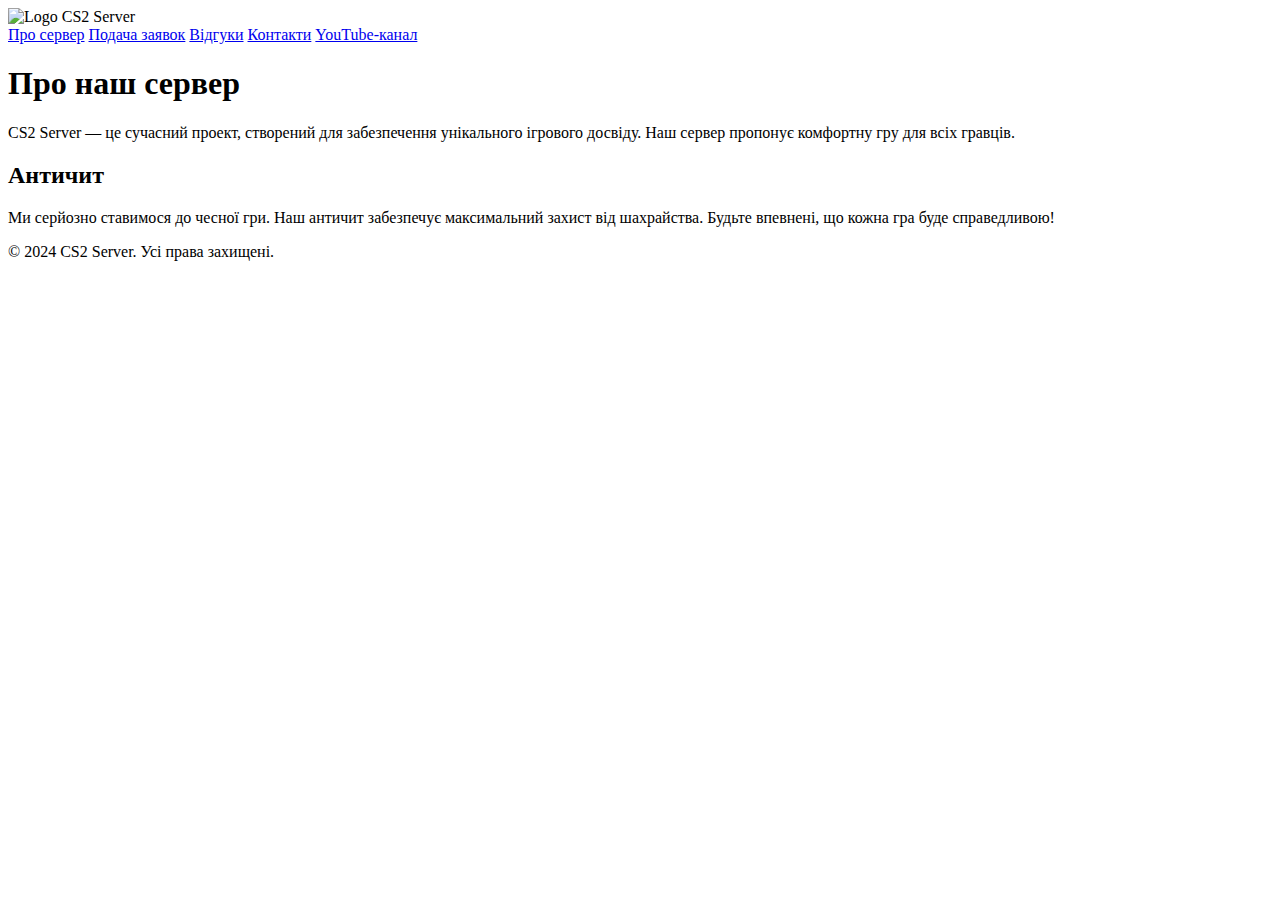
==== index.html @ e9aba51d "Update index.html" ====
<!DOCTYPE html>
<html lang="ru">
<head>
    <meta charset="UTF-8">
    <meta name="viewport" content="width=device-width, initial-scale=1.0">
    <title>Про сервер | CS2 Server</title>
    <link rel="stylesheet" href="css/style.css">
    <link href="https://fonts.googleapis.com/css2?family=Montserrat:wght@400;700&display=swap" rel="stylesheet">
    <link rel="icon" href="images/favicon.ico" type="image/x-icon">
</head>
<body>
    <header>
        <div class="logo">
            <img src="images/iconrw.png" alt="Logo">
            CS2 Server
        </div>
        <nav>
            <a href="index.html">Про сервер</a>
            <a href="applications.html">Подача заявок</a>
            <a href="reviews.html">Відгуки</a>
            <a href="contacts.html">Контакти</a>
            <a href="youtube.html">YouTube-канал</a>
        </nav>
    </header>

    <main>
        <section class="about-section">
            <div class="container">
                <h1 class="main-title">Про наш сервер</h1>
                <p>CS2 Server — це сучасний проект, створений для забезпечення унікального ігрового досвіду. Наш сервер пропонує комфортну гру для всіх гравців.</p>
            </div>
        </section>

        <section class="anticheat-section">
            <div class="container">
                <h2>Античит</h2>
                <p>Ми серйозно ставимося до чесної гри. Наш античит забезпечує максимальний захист від шахрайства. Будьте впевнені, що кожна гра буде справедливою!</p>
            </div>
        </section>
    </main>

    <footer>
        <div class="footer">
            <p>&copy; 2024 CS2 Server. Усі права захищені.</p>
        </div>
    </footer>
</body>
</html>
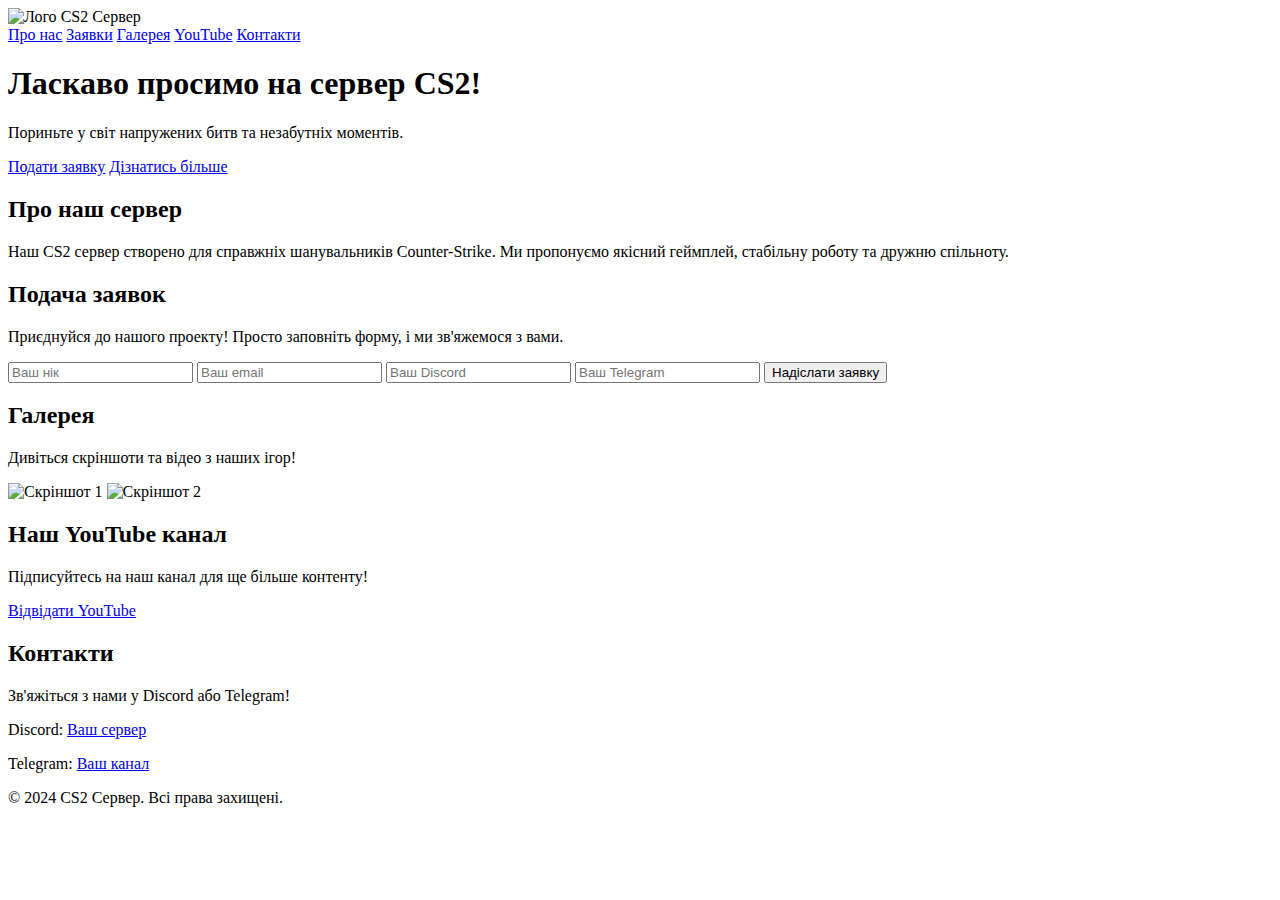
==== commit ce501a24: "Update index.html" ====
--- a/index.html
+++ b/index.html
@@ -1,48 +1,89 @@
 <!DOCTYPE html>
-<html lang="ru">
+<html lang="uk">
 <head>
     <meta charset="UTF-8">
     <meta name="viewport" content="width=device-width, initial-scale=1.0">
-    <title>Про сервер | CS2 Server</title>
-    <link rel="stylesheet" href="css/style.css">
-    <link href="https://fonts.googleapis.com/css2?family=Montserrat:wght@400;700&display=swap" rel="stylesheet">
-    <link rel="icon" href="images/favicon.ico" type="image/x-icon">
+    <title>Сервер CS2</title>
+    <link rel="stylesheet" href="styles.css">
 </head>
 <body>
     <header>
         <div class="logo">
-            <img src="images/iconrw.png" alt="Logo">
-            CS2 Server
+            <img src="logo.png" alt="Лого">
+            CS2 Сервер
         </div>
         <nav>
-            <a href="index.html">Про сервер</a>
-            <a href="applications.html">Подача заявок</a>
-            <a href="reviews.html">Відгуки</a>
-            <a href="contacts.html">Контакти</a>
-            <a href="youtube.html">YouTube-канал</a>
+            <a href="#about">Про нас</a>
+            <a href="#application">Заявки</a>
+            <a href="#gallery">Галерея</a>
+            <a href="#youtube">YouTube</a>
+            <a href="#contact">Контакти</a>
         </nav>
     </header>
 
+    <div class="main-banner">
+        <div class="overlay"></div>
+        <div class="content">
+            <h1>Ласкаво просимо на сервер CS2!</h1>
+            <p>Пориньте у світ напружених битв та незабутніх моментів.</p>
+            <div class="cta-buttons">
+                <a href="#application">Подати заявку</a>
+                <a href="#about">Дізнатись більше</a>
+            </div>
+        </div>
+    </div>
+
     <main>
-        <section class="about-section">
+        <section id="about">
             <div class="container">
-                <h1 class="main-title">Про наш сервер</h1>
-                <p>CS2 Server — це сучасний проект, створений для забезпечення унікального ігрового досвіду. Наш сервер пропонує комфортну гру для всіх гравців.</p>
+                <h2>Про наш сервер</h2>
+                <p>Наш CS2 сервер створено для справжніх шанувальників Counter-Strike. Ми пропонуємо якісний геймплей, стабільну роботу та дружню спільноту.</p>
             </div>
         </section>
 
-        <section class="anticheat-section">
+        <section id="application" class="application-section">
             <div class="container">
-                <h2>Античит</h2>
-                <p>Ми серйозно ставимося до чесної гри. Наш античит забезпечує максимальний захист від шахрайства. Будьте впевнені, що кожна гра буде справедливою!</p>
+                <h2>Подача заявок</h2>
+                <p>Приєднуйся до нашого проекту! Просто заповніть форму, і ми зв'яжемося з вами.</p>
+                <form action="https://formspree.io/f/mvoejaqe" method="POST">
+                    <input type="text" name="name" placeholder="Ваш нік" required>
+                    <input type="email" name="email" placeholder="Ваш email" required>
+                    <input type="text" name="discord" placeholder="Ваш Discord" required>
+                    <input type="text" name="telegram" placeholder="Ваш Telegram" required>
+                    <button type="submit">Надіслати заявку</button>
+                </form>
+            </div>
+        </section>
+
+        <section id="gallery">
+            <div class="container">
+                <h2>Галерея</h2>
+                <p>Дивіться скріншоти та відео з наших ігор!</p>
+                <img src="gallery-image1.png" alt="Скріншот 1">
+                <img src="gallery-image2.png" alt="Скріншот 2">
+            </div>
+        </section>
+
+        <section id="youtube">
+            <div class="container">
+                <h2>Наш YouTube канал</h2>
+                <p>Підписуйтесь на наш канал для ще більше контенту!</p>
+                <a href="https://www.youtube.com/@kristofer15020" target="_blank">Відвідати YouTube</a>
+            </div>
+        </section>
+
+        <section id="contact">
+            <div class="container">
+                <h2>Контакти</h2>
+                <p>Зв'яжіться з нами у Discord або Telegram!</p>
+                <p>Discord: <a href="#">Ваш сервер</a></p>
+                <p>Telegram: <a href="#">Ваш канал</a></p>
             </div>
         </section>
     </main>
 
     <footer>
-        <div class="footer">
-            <p>&copy; 2024 CS2 Server. Усі права захищені.</p>
-        </div>
+        <p>&copy; 2024 CS2 Сервер. Всі права захищені.</p>
     </footer>
 </body>
 </html>
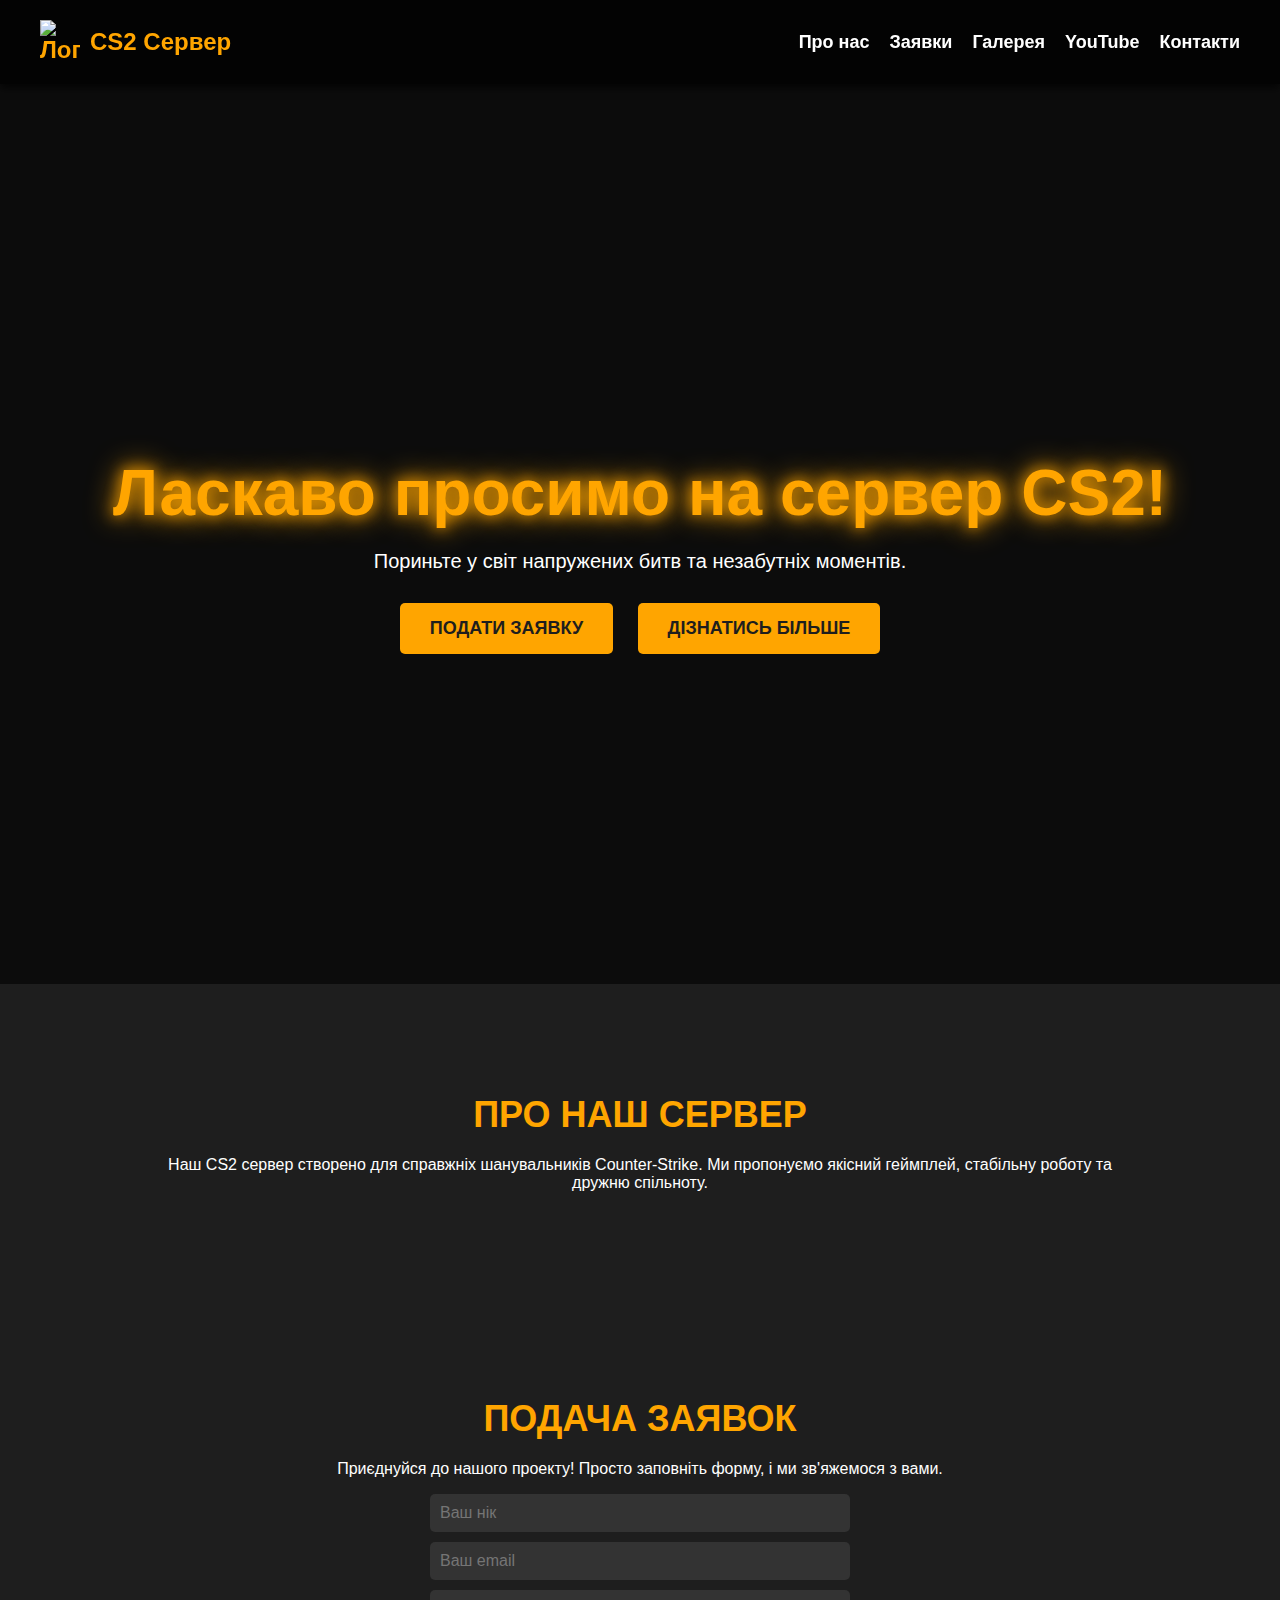
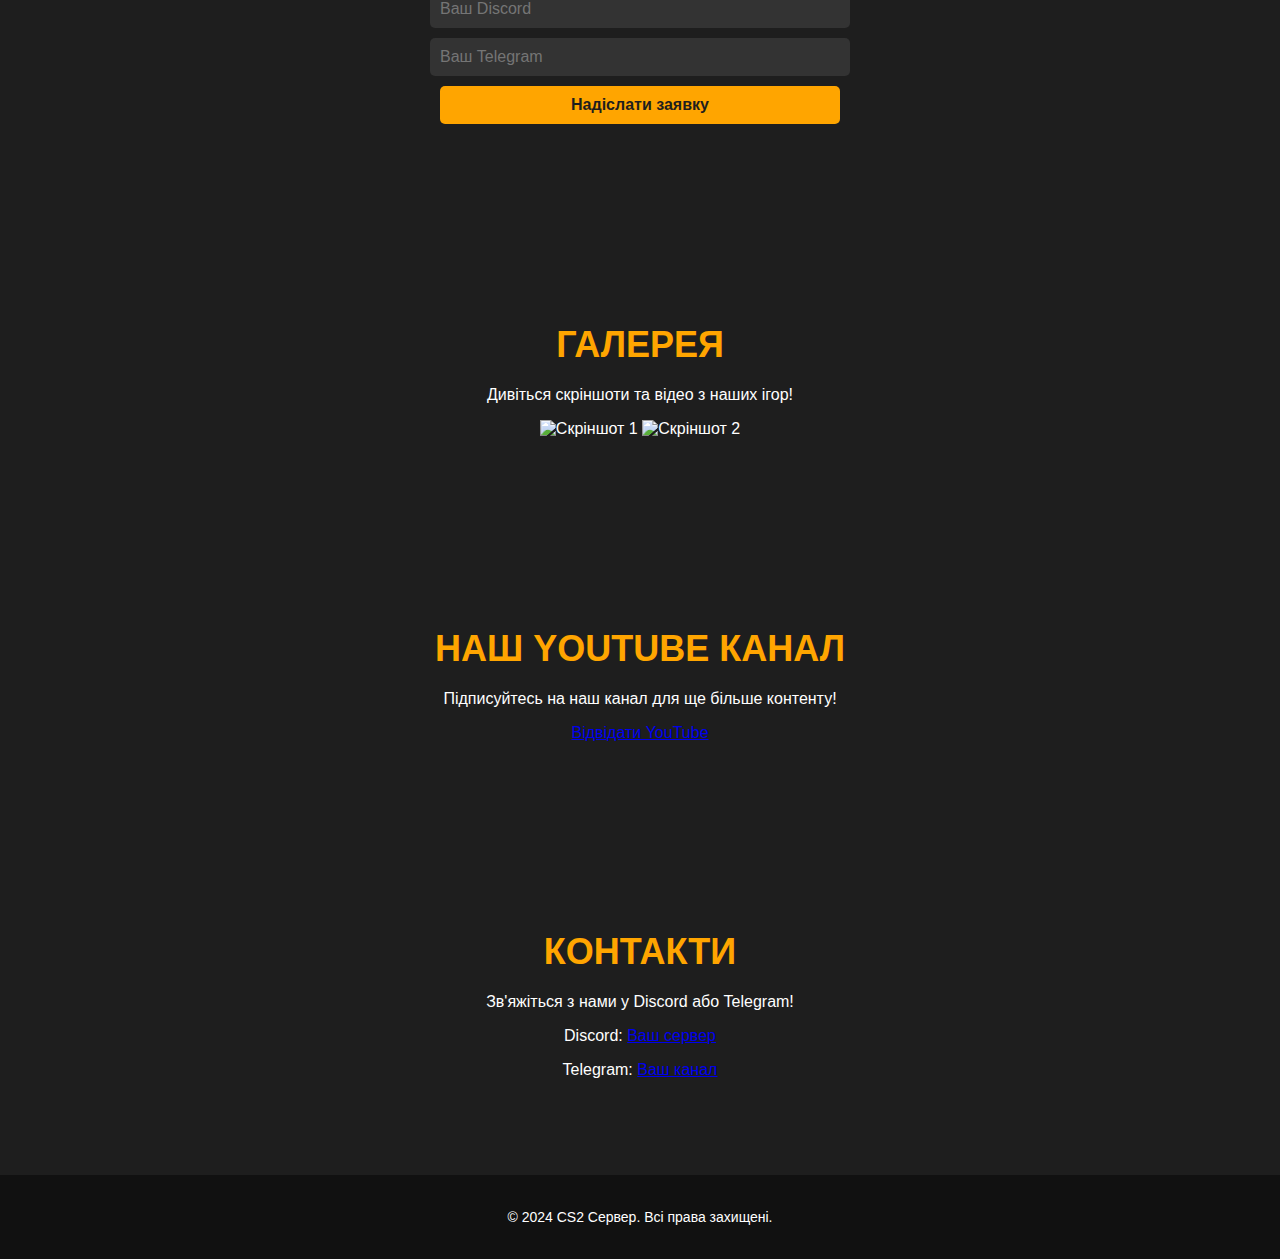
==== commit 0cac5bd8: "Update index.html" ====
--- a/index.html
+++ b/index.html
@@ -4,7 +4,7 @@
     <meta charset="UTF-8">
     <meta name="viewport" content="width=device-width, initial-scale=1.0">
     <title>Сервер CS2</title>
-    <link rel="stylesheet" href="styles.css">
+    <link rel="stylesheet" href="style.css">
 </head>
 <body>
     <header>
--- a/style.css
+++ b/style.css
@@ -0,0 +1,162 @@
+/* Загальні стилі */
+body {
+    margin: 0;
+    font-family: 'Montserrat', sans-serif;
+    background-color: #1e1e1e;
+    color: #fff;
+    overflow-x: hidden;
+}
+
+header {
+    background: rgba(0, 0, 0, 0.9);
+    padding: 20px 40px;
+    display: flex;
+    justify-content: space-between;
+    align-items: center;
+    position: sticky;
+    top: 0;
+    z-index: 1000;
+    box-shadow: 0 4px 8px rgba(0, 0, 0, 0.7);
+}
+
+header .logo {
+    display: flex;
+    align-items: center;
+    font-size: 24px;
+    font-weight: bold;
+    color: #FFA500;
+}
+
+header .logo img {
+    width: 40px;
+    margin-right: 10px;
+}
+
+nav {
+    display: flex;
+    gap: 20px;
+}
+
+nav a {
+    text-decoration: none;
+    color: #fff;
+    font-weight: 600;
+    font-size: 18px;
+    transition: color 0.3s;
+}
+
+nav a:hover {
+    color: #FFA500;
+}
+
+/* Головний банер */
+.main-banner {
+    position: relative;
+    height: 100vh;
+    background: url('main-background.png') no-repeat center center / cover;
+    display: flex;
+    align-items: center;
+    justify-content: center;
+    text-align: center;
+}
+
+.main-banner .overlay {
+    position: absolute;
+    top: 0;
+    left: 0;
+    right: 0;
+    bottom: 0;
+    background: rgba(0, 0, 0, 0.6);
+}
+
+.main-banner .content {
+    position: relative;
+    z-index: 2;
+}
+
+.main-banner h1 {
+    font-size: 64px;
+    font-weight: bold;
+    color: #FFA500;
+    text-shadow: 0 0 15px #FFA500, 0 0 30px #FFA500;
+    margin-bottom: 20px;
+}
+
+.main-banner p {
+    font-size: 20px;
+    margin-bottom: 30px;
+}
+
+.cta-buttons a {
+    display: inline-block;
+    background: #FFA500;
+    color: #1e1e1e;
+    text-transform: uppercase;
+    font-size: 18px;
+    font-weight: 700;
+    padding: 15px 30px;
+    border-radius: 5px;
+    text-decoration: none;
+    margin: 0 10px;
+    transition: background-color 0.3s, transform 0.2s;
+}
+
+.cta-buttons a:hover {
+    background-color: #e69500;
+    transform: translateY(-5px);
+}
+
+/* Розділи */
+section {
+    padding: 80px 20px;
+    text-align: center;
+}
+
+.container {
+    max-width: 1000px;
+    margin: 0 auto;
+}
+
+h2 {
+    font-size: 36px;
+    color: #FFA500;
+    margin-bottom: 20px;
+    text-transform: uppercase;
+}
+
+form input, form button {
+    display: block;
+    width: 100%;
+    max-width: 400px;
+    margin: 10px auto;
+    padding: 10px;
+    font-size: 16px;
+    border: none;
+    border-radius: 5px;
+}
+
+form input {
+    background: #333;
+    color: #fff;
+}
+
+form button {
+    background: #FFA500;
+    color: #1e1e1e;
+    font-weight: bold;
+    cursor: pointer;
+    transition: background 0.3s;
+}
+
+form button:hover {
+    background: #e69500;
+}
+
+/* Футер */
+footer {
+    background: #111;
+    padding: 20px;
+    text-align: center;
+    color: #fff;
+    font-size: 14px;
+}
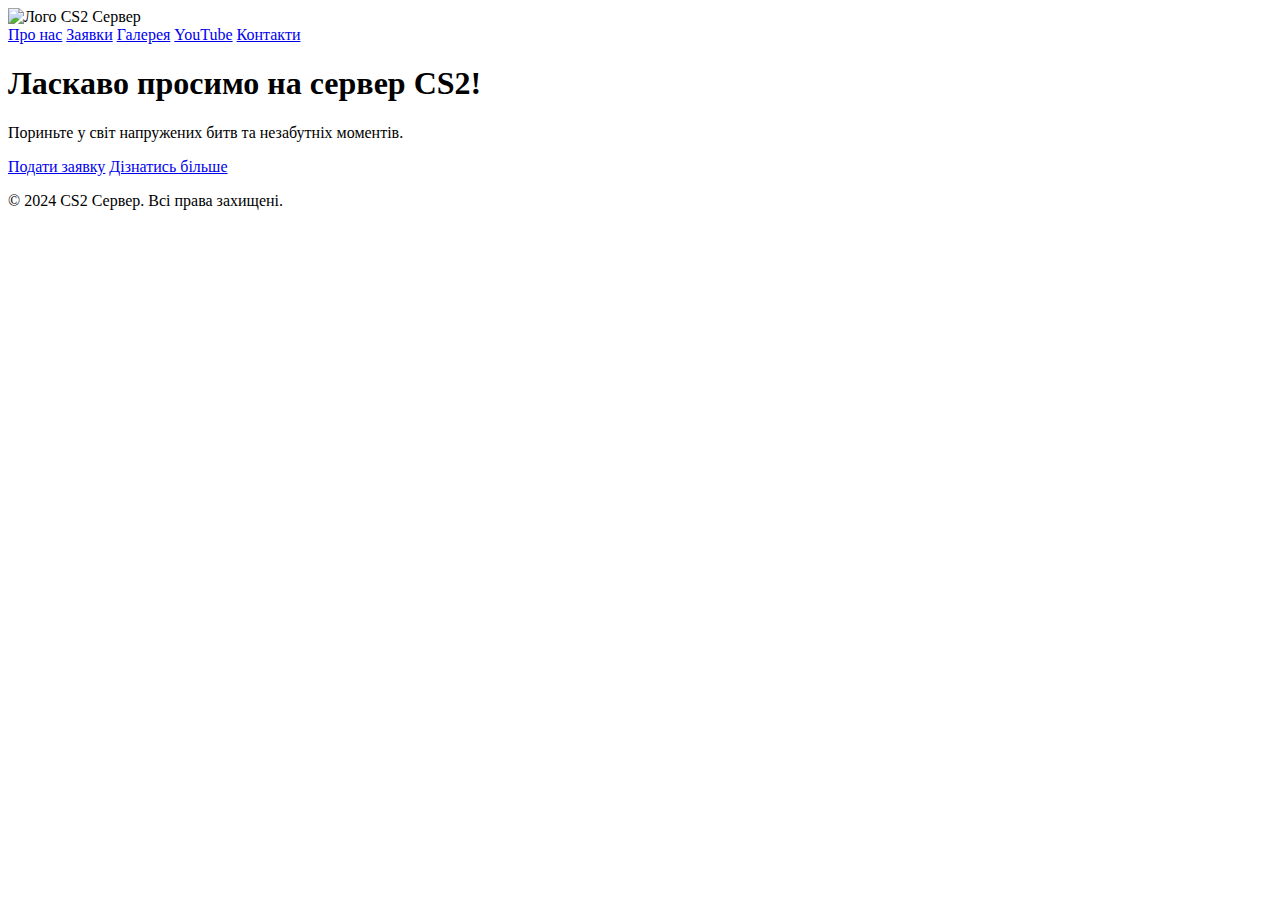
==== commit 0c446739: "Update index.html" ====
--- a/index.html
+++ b/index.html
@@ -3,8 +3,8 @@
 <head>
     <meta charset="UTF-8">
     <meta name="viewport" content="width=device-width, initial-scale=1.0">
-    <title>Сервер CS2</title>
-    <link rel="stylesheet" href="style.css">
+    <title>Головна - Сервер CS2</title>
+    <link rel="stylesheet" href="styles.css">
 </head>
 <body>
     <header>
@@ -13,11 +13,11 @@
             CS2 Сервер
         </div>
         <nav>
-            <a href="#about">Про нас</a>
-            <a href="#application">Заявки</a>
-            <a href="#gallery">Галерея</a>
-            <a href="#youtube">YouTube</a>
-            <a href="#contact">Контакти</a>
+            <a href="about.html">Про нас</a>
+            <a href="application.html">Заявки</a>
+            <a href="gallery.html">Галерея</a>
+            <a href="youtube.html">YouTube</a>
+            <a href="contact.html">Контакти</a>
         </nav>
     </header>
 
@@ -27,60 +27,11 @@
             <h1>Ласкаво просимо на сервер CS2!</h1>
             <p>Пориньте у світ напружених битв та незабутніх моментів.</p>
             <div class="cta-buttons">
-                <a href="#application">Подати заявку</a>
-                <a href="#about">Дізнатись більше</a>
+                <a href="application.html">Подати заявку</a>
+                <a href="about.html">Дізнатись більше</a>
             </div>
         </div>
     </div>
-
-    <main>
-        <section id="about">
-            <div class="container">
-                <h2>Про наш сервер</h2>
-                <p>Наш CS2 сервер створено для справжніх шанувальників Counter-Strike. Ми пропонуємо якісний геймплей, стабільну роботу та дружню спільноту.</p>
-            </div>
-        </section>
-
-        <section id="application" class="application-section">
-            <div class="container">
-                <h2>Подача заявок</h2>
-                <p>Приєднуйся до нашого проекту! Просто заповніть форму, і ми зв'яжемося з вами.</p>
-                <form action="https://formspree.io/f/mvoejaqe" method="POST">
-                    <input type="text" name="name" placeholder="Ваш нік" required>
-                    <input type="email" name="email" placeholder="Ваш email" required>
-                    <input type="text" name="discord" placeholder="Ваш Discord" required>
-                    <input type="text" name="telegram" placeholder="Ваш Telegram" required>
-                    <button type="submit">Надіслати заявку</button>
-                </form>
-            </div>
-        </section>
-
-        <section id="gallery">
-            <div class="container">
-                <h2>Галерея</h2>
-                <p>Дивіться скріншоти та відео з наших ігор!</p>
-                <img src="gallery-image1.png" alt="Скріншот 1">
-                <img src="gallery-image2.png" alt="Скріншот 2">
-            </div>
-        </section>
-
-        <section id="youtube">
-            <div class="container">
-                <h2>Наш YouTube канал</h2>
-                <p>Підписуйтесь на наш канал для ще більше контенту!</p>
-                <a href="https://www.youtube.com/@kristofer15020" target="_blank">Відвідати YouTube</a>
-            </div>
-        </section>
-
-        <section id="contact">
-            <div class="container">
-                <h2>Контакти</h2>
-                <p>Зв'яжіться з нами у Discord або Telegram!</p>
-                <p>Discord: <a href="#">Ваш сервер</a></p>
-                <p>Telegram: <a href="#">Ваш канал</a></p>
-            </div>
-        </section>
-    </main>
 
     <footer>
         <p>&copy; 2024 CS2 Сервер. Всі права захищені.</p>
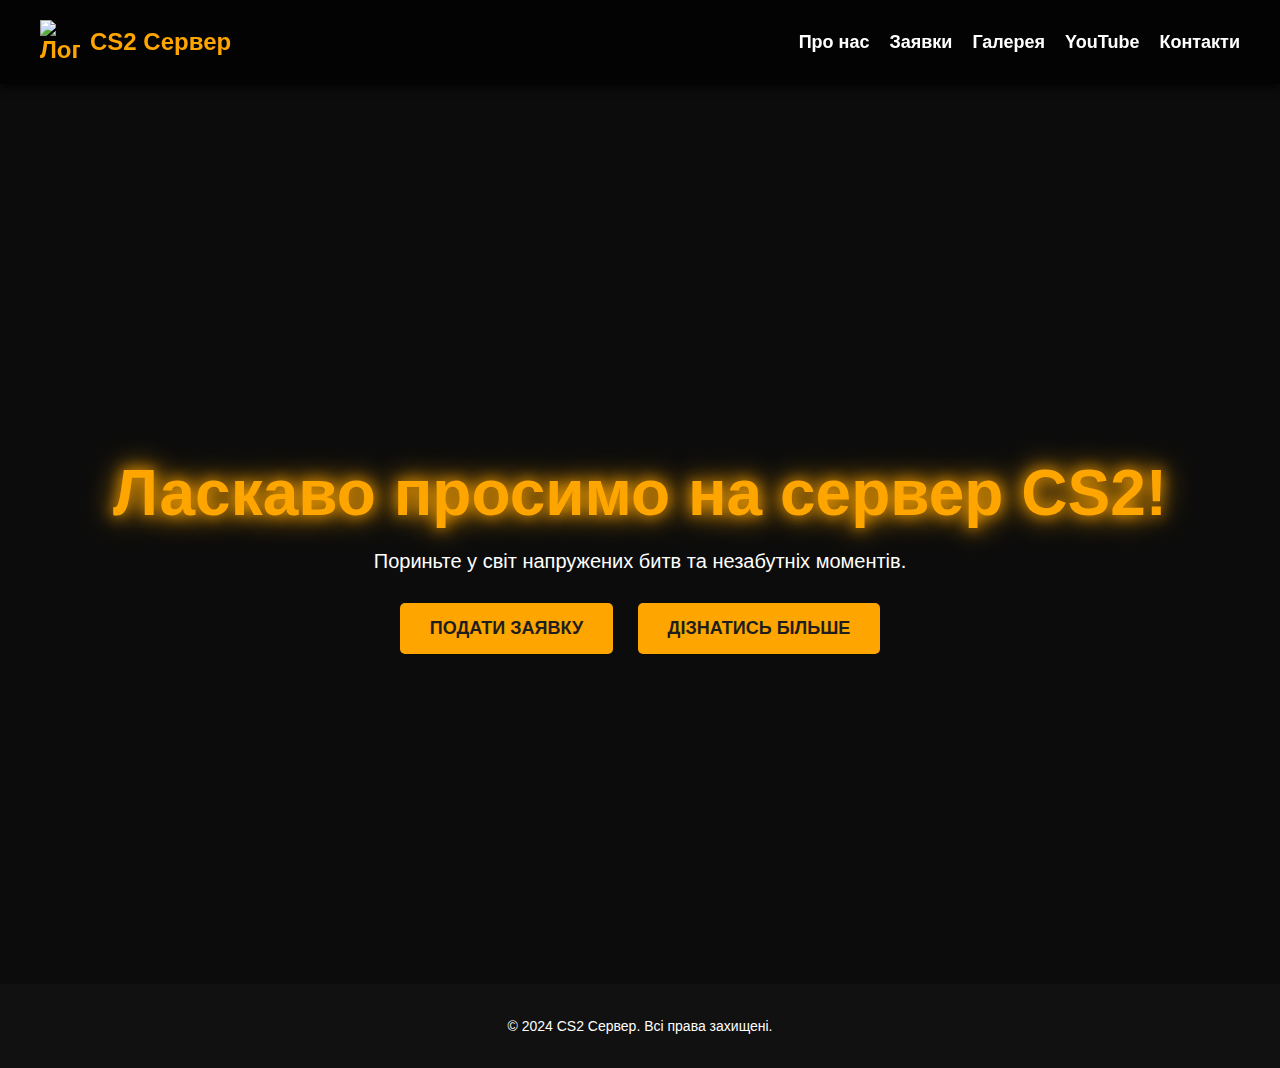
==== commit dcd5c581: "Update index.html" ====
--- a/index.html
+++ b/index.html
@@ -4,7 +4,7 @@
     <meta charset="UTF-8">
     <meta name="viewport" content="width=device-width, initial-scale=1.0">
     <title>Головна - Сервер CS2</title>
-    <link rel="stylesheet" href="styles.css">
+    <link rel="stylesheet" href="style.css">
 </head>
 <body>
     <header>
--- a/style.css
+++ b/style.css
@@ -0,0 +1,162 @@
+/* Загальні стилі */
+body {
+    margin: 0;
+    font-family: 'Montserrat', sans-serif;
+    background-color: #1e1e1e;
+    color: #fff;
+    overflow-x: hidden;
+}
+
+header {
+    background: rgba(0, 0, 0, 0.9);
+    padding: 20px 40px;
+    display: flex;
+    justify-content: space-between;
+    align-items: center;
+    position: sticky;
+    top: 0;
+    z-index: 1000;
+    box-shadow: 0 4px 8px rgba(0, 0, 0, 0.7);
+}
+
+header .logo {
+    display: flex;
+    align-items: center;
+    font-size: 24px;
+    font-weight: bold;
+    color: #FFA500;
+}
+
+header .logo img {
+    width: 40px;
+    margin-right: 10px;
+}
+
+nav {
+    display: flex;
+    gap: 20px;
+}
+
+nav a {
+    text-decoration: none;
+    color: #fff;
+    font-weight: 600;
+    font-size: 18px;
+    transition: color 0.3s;
+}
+
+nav a:hover {
+    color: #FFA500;
+}
+
+/* Головний банер */
+.main-banner {
+    position: relative;
+    height: 100vh;
+    background: url('main-background.png') no-repeat center center / cover;
+    display: flex;
+    align-items: center;
+    justify-content: center;
+    text-align: center;
+}
+
+.main-banner .overlay {
+    position: absolute;
+    top: 0;
+    left: 0;
+    right: 0;
+    bottom: 0;
+    background: rgba(0, 0, 0, 0.6);
+}
+
+.main-banner .content {
+    position: relative;
+    z-index: 2;
+}
+
+.main-banner h1 {
+    font-size: 64px;
+    font-weight: bold;
+    color: #FFA500;
+    text-shadow: 0 0 15px #FFA500, 0 0 30px #FFA500;
+    margin-bottom: 20px;
+}
+
+.main-banner p {
+    font-size: 20px;
+    margin-bottom: 30px;
+}
+
+.cta-buttons a {
+    display: inline-block;
+    background: #FFA500;
+    color: #1e1e1e;
+    text-transform: uppercase;
+    font-size: 18px;
+    font-weight: 700;
+    padding: 15px 30px;
+    border-radius: 5px;
+    text-decoration: none;
+    margin: 0 10px;
+    transition: background-color 0.3s, transform 0.2s;
+}
+
+.cta-buttons a:hover {
+    background-color: #e69500;
+    transform: translateY(-5px);
+}
+
+/* Розділи */
+section {
+    padding: 80px 20px;
+    text-align: center;
+}
+
+.container {
+    max-width: 1000px;
+    margin: 0 auto;
+}
+
+h2 {
+    font-size: 36px;
+    color: #FFA500;
+    margin-bottom: 20px;
+    text-transform: uppercase;
+}
+
+form input, form button {
+    display: block;
+    width: 100%;
+    max-width: 400px;
+    margin: 10px auto;
+    padding: 10px;
+    font-size: 16px;
+    border: none;
+    border-radius: 5px;
+}
+
+form input {
+    background: #333;
+    color: #fff;
+}
+
+form button {
+    background: #FFA500;
+    color: #1e1e1e;
+    font-weight: bold;
+    cursor: pointer;
+    transition: background 0.3s;
+}
+
+form button:hover {
+    background: #e69500;
+}
+
+/* Футер */
+footer {
+    background: #111;
+    padding: 20px;
+    text-align: center;
+    color: #fff;
+    font-size: 14px;
+}
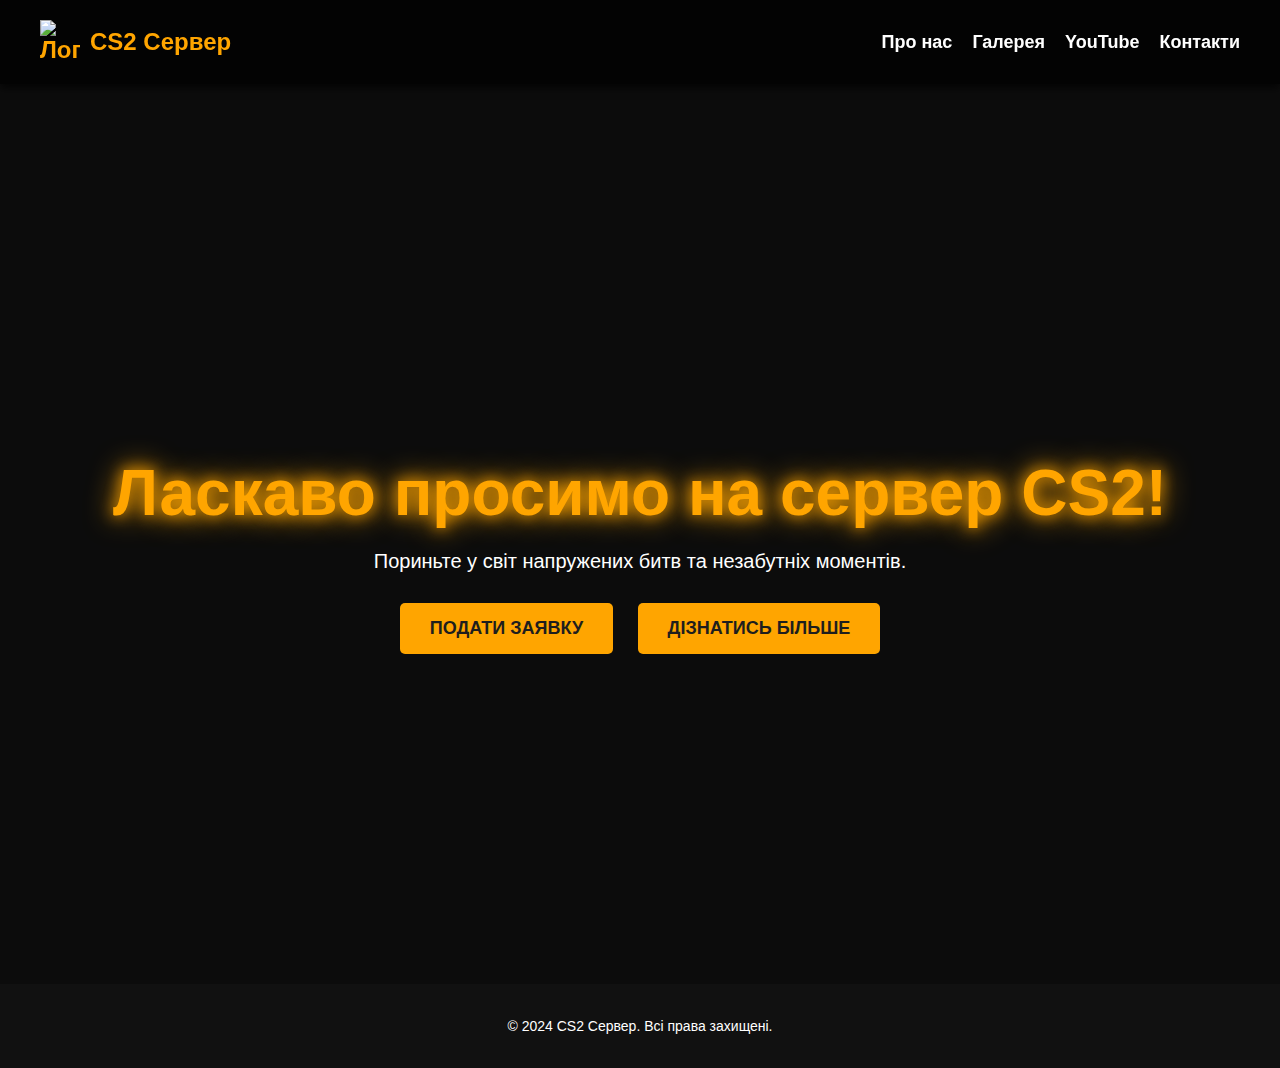
==== commit 6dcda720: "Update index.html" ====
--- a/index.html
+++ b/index.html
@@ -14,7 +14,6 @@
         </div>
         <nav>
             <a href="about.html">Про нас</a>
-            <a href="application.html">Заявки</a>
             <a href="gallery.html">Галерея</a>
             <a href="youtube.html">YouTube</a>
             <a href="contact.html">Контакти</a>
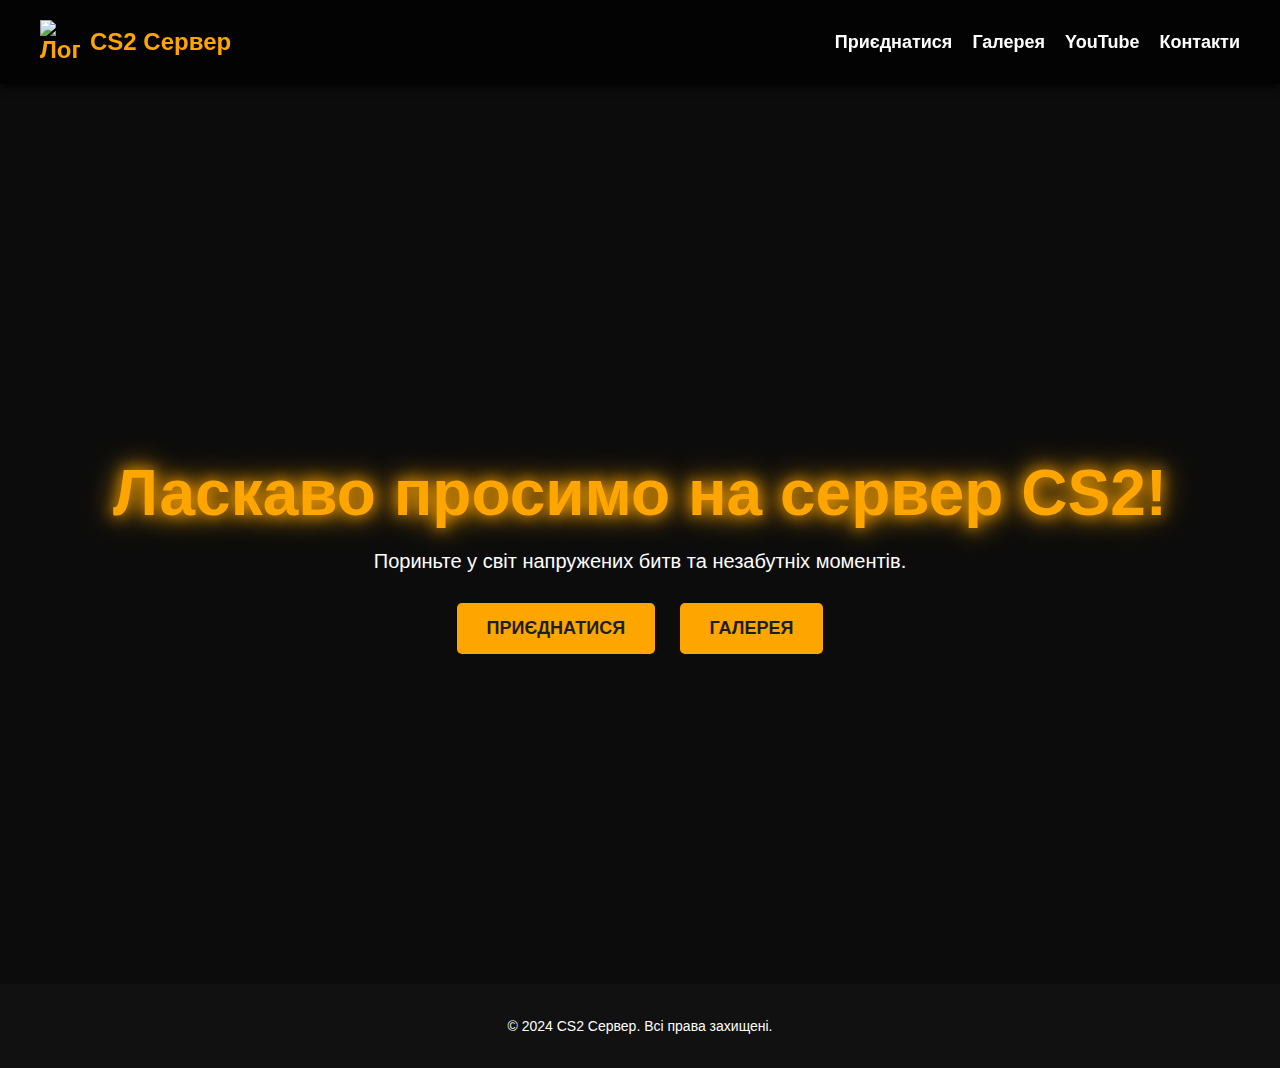
==== commit 3ed1f19c: "Update index.html" ====
--- a/index.html
+++ b/index.html
@@ -13,7 +13,7 @@
             CS2 Сервер
         </div>
         <nav>
-            <a href="about.html">Про нас</a>
+            <a href="about.html">Приєднатися</a>
             <a href="gallery.html">Галерея</a>
             <a href="youtube.html">YouTube</a>
             <a href="contact.html">Контакти</a>
@@ -26,8 +26,8 @@
             <h1>Ласкаво просимо на сервер CS2!</h1>
             <p>Пориньте у світ напружених битв та незабутніх моментів.</p>
             <div class="cta-buttons">
-                <a href="application.html">Подати заявку</a>
-                <a href="about.html">Дізнатись більше</a>
+                <a href="about.html">Приєднатися</a>
+                <a href="gallery.html">Галерея</a>
             </div>
         </div>
     </div>
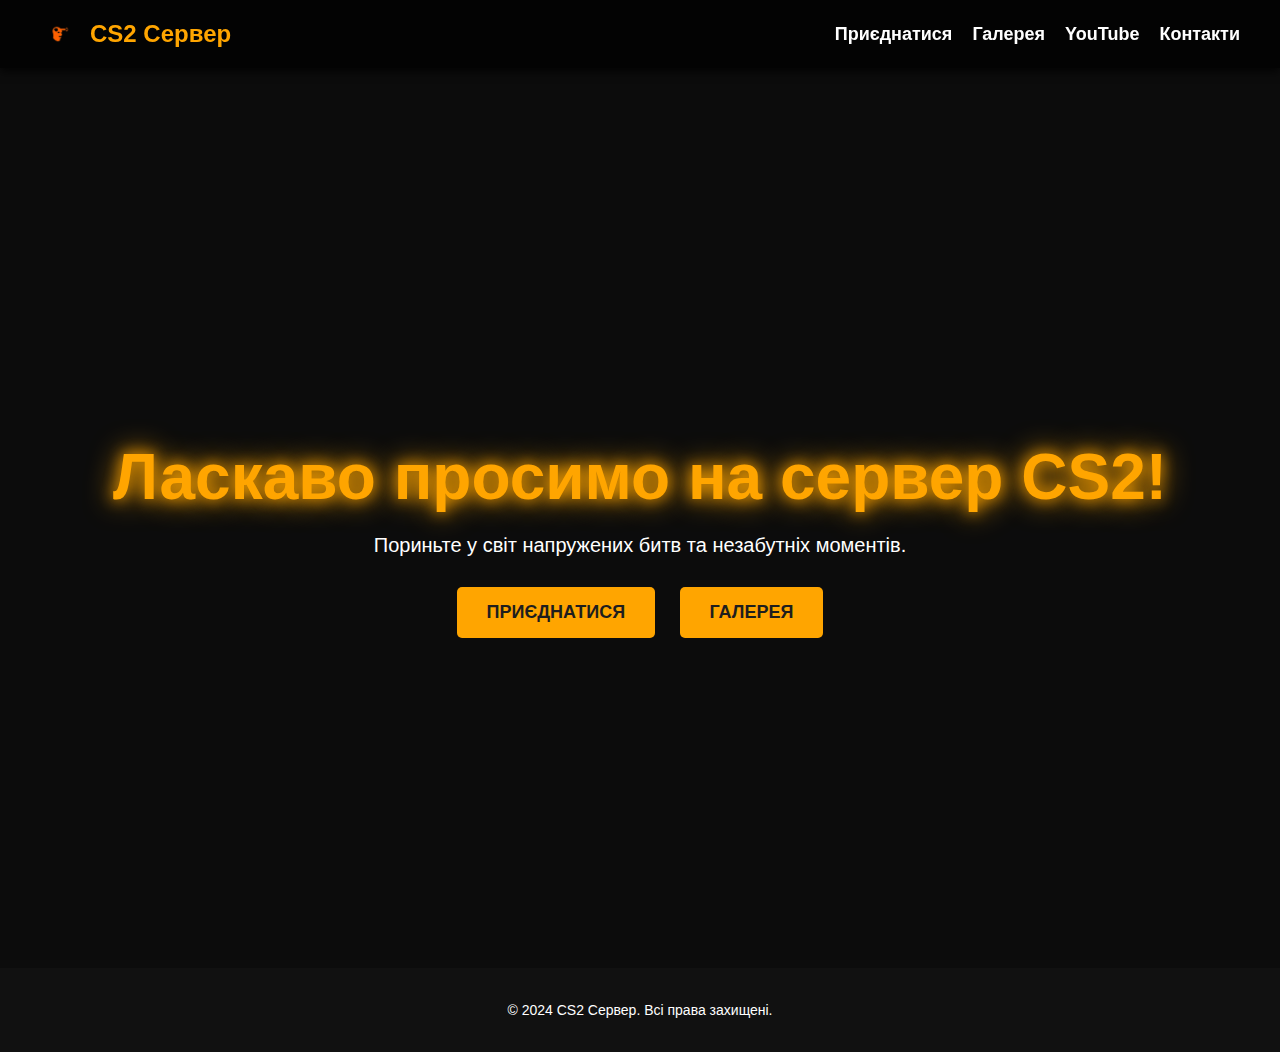
==== commit bb270538: "Update index.html" ====
--- a/index.html
+++ b/index.html
@@ -9,7 +9,7 @@
 <body>
     <header>
         <div class="logo">
-            <img src="logo.png" alt="Лого">
+            <img src="logotipe.png" alt="Лого">
             CS2 Сервер
         </div>
         <nav>
